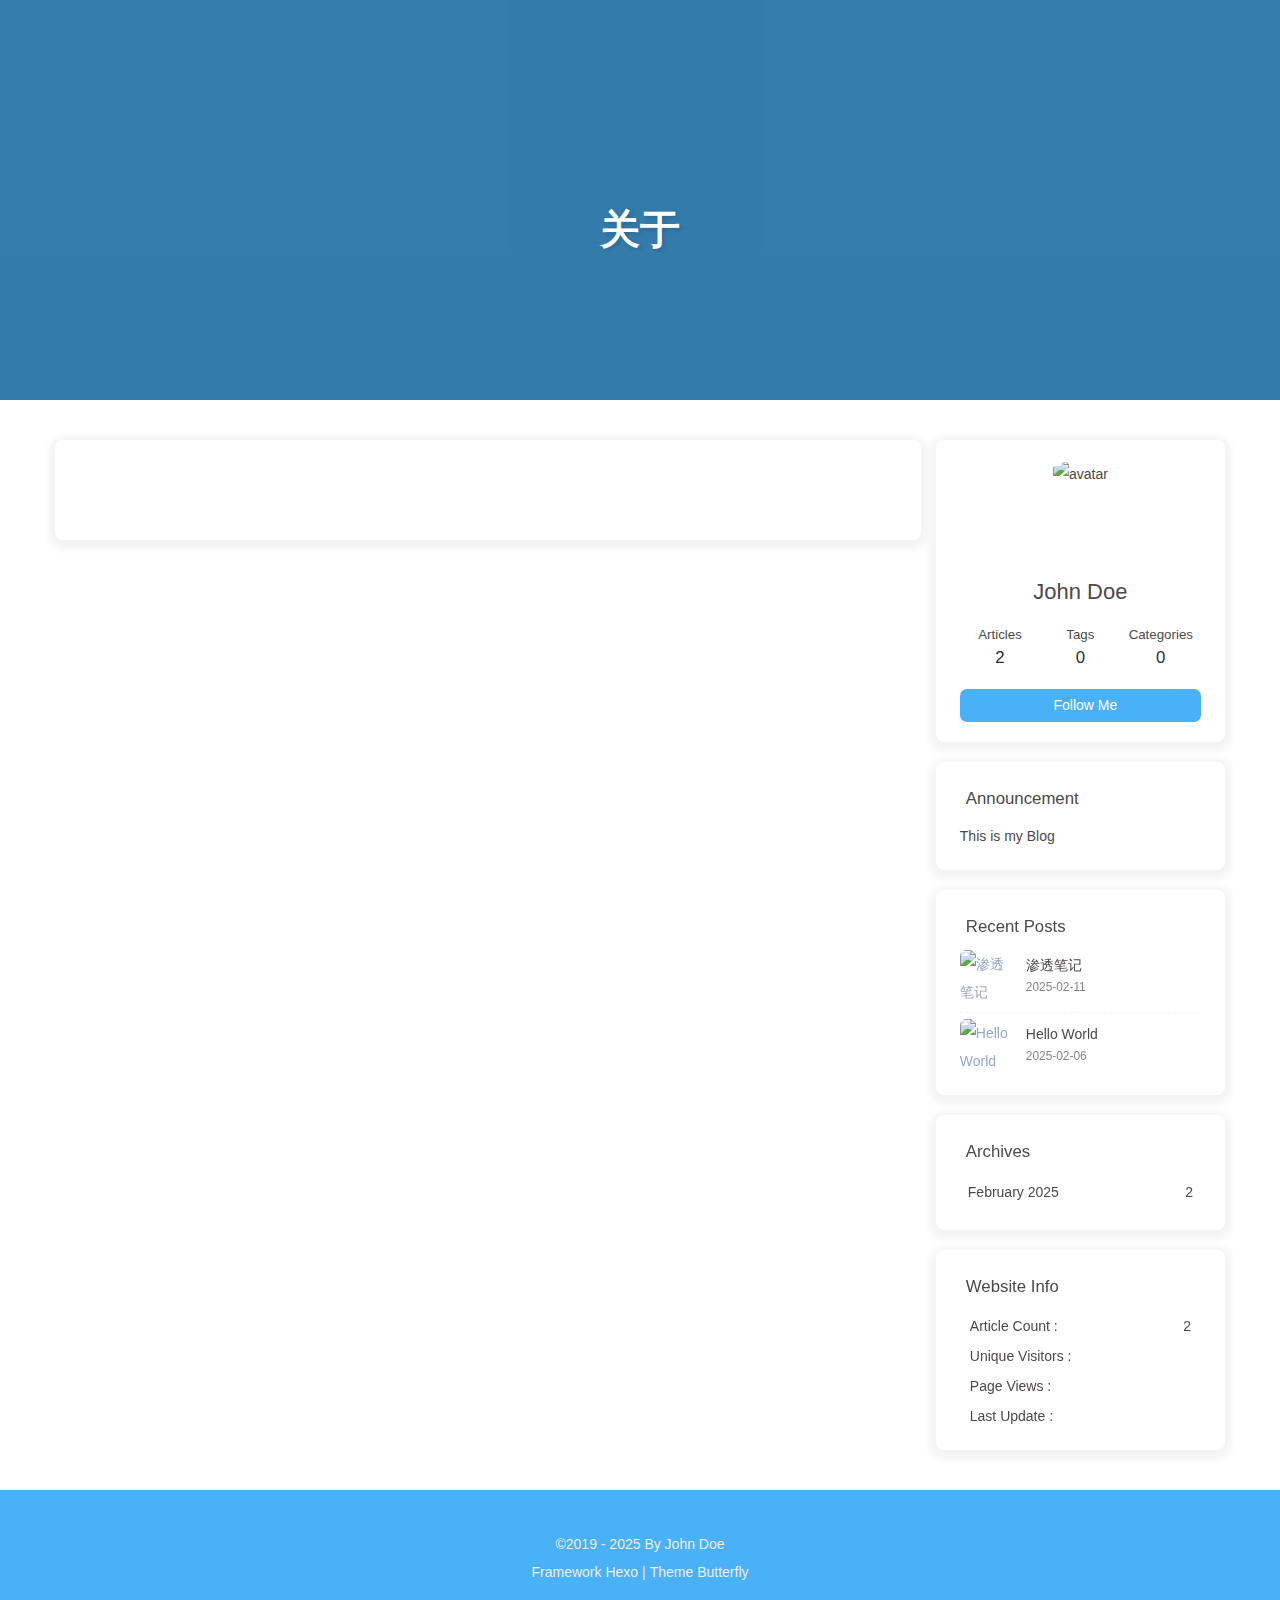
==== about/index.html @ fbf8c380 "Site updated: 2025-02-11 14:43:47" ====
<!DOCTYPE html><html lang="en" data-theme="light"><head><meta charset="UTF-8"><meta http-equiv="X-UA-Compatible" content="IE=edge"><meta name="viewport" content="width=device-width, initial-scale=1.0,viewport-fit=cover"><title>关于 | Hexo</title><meta name="author" content="John Doe"><meta name="copyright" content="John Doe"><meta name="format-detection" content="telephone=no"><meta name="theme-color" content="#ffffff"><meta property="og:type" content="website">
<meta property="og:title" content="关于">
<meta property="og:url" content="http://example.com/about/index.html">
<meta property="og:site_name" content="Hexo">
<meta property="og:locale" content="en_US">
<meta property="og:image" content="http://example.com/img/touxiang.png">
<meta property="article:published_time" content="2025-02-11T05:53:22.518Z">
<meta property="article:modified_time" content="2025-02-11T05:53:22.518Z">
<meta property="article:author" content="John Doe">
<meta name="twitter:card" content="summary">
<meta name="twitter:image" content="http://example.com/img/touxiang.png"><link rel="shortcut icon" href="/img/touxiang.png"><link rel="canonical" href="http://example.com/about/index.html"><link rel="preconnect" href="//cdn.jsdelivr.net"/><link rel="preconnect" href="//busuanzi.ibruce.info"/><link rel="stylesheet" href="/css/index.css"><link rel="stylesheet" href="https://cdn.jsdelivr.net/npm/@fortawesome/fontawesome-free/css/all.min.css"><script>
    (() => {
      
    const saveToLocal = {
      set: (key, value, ttl) => {
        if (!ttl) return
        const expiry = Date.now() + ttl * 86400000
        localStorage.setItem(key, JSON.stringify({ value, expiry }))
      },
      get: key => {
        const itemStr = localStorage.getItem(key)
        if (!itemStr) return undefined
        const { value, expiry } = JSON.parse(itemStr)
        if (Date.now() > expiry) {
          localStorage.removeItem(key)
          return undefined
        }
        return value
      }
    }

    window.btf = {
      saveToLocal,
      getScript: (url, attr = {}) => new Promise((resolve, reject) => {
        const script = document.createElement('script')
        script.src = url
        script.async = true
        Object.entries(attr).forEach(([key, val]) => script.setAttribute(key, val))
        script.onload = script.onreadystatechange = () => {
          if (!script.readyState || /loaded|complete/.test(script.readyState)) resolve()
        }
        script.onerror = reject
        document.head.appendChild(script)
      }),
      getCSS: (url, id) => new Promise((resolve, reject) => {
        const link = document.createElement('link')
        link.rel = 'stylesheet'
        link.href = url
        if (id) link.id = id
        link.onload = link.onreadystatechange = () => {
          if (!link.readyState || /loaded|complete/.test(link.readyState)) resolve()
        }
        link.onerror = reject
        document.head.appendChild(link)
      }),
      addGlobalFn: (key, fn, name = false, parent = window) => {
        if (!false && key.startsWith('pjax')) return
        const globalFn = parent.globalFn || {}
        globalFn[key] = globalFn[key] || {}
        globalFn[key][name || Object.keys(globalFn[key]).length] = fn
        parent.globalFn = globalFn
      }
    }
  
      
      const activateDarkMode = () => {
        document.documentElement.setAttribute('data-theme', 'dark')
        if (document.querySelector('meta[name="theme-color"]') !== null) {
          document.querySelector('meta[name="theme-color"]').setAttribute('content', '#0d0d0d')
        }
      }
      const activateLightMode = () => {
        document.documentElement.setAttribute('data-theme', 'light')
        if (document.querySelector('meta[name="theme-color"]') !== null) {
          document.querySelector('meta[name="theme-color"]').setAttribute('content', '#ffffff')
        }
      }

      btf.activateDarkMode = activateDarkMode
      btf.activateLightMode = activateLightMode

      const theme = saveToLocal.get('theme')
    
          theme === 'dark' ? activateDarkMode() : theme === 'light' ? activateLightMode() : null
        
      
      const asideStatus = saveToLocal.get('aside-status')
      if (asideStatus !== undefined) {
        document.documentElement.classList.toggle('hide-aside', asideStatus === 'hide')
      }
    
      
    const detectApple = () => {
      if (/iPad|iPhone|iPod|Macintosh/.test(navigator.userAgent)) {
        document.documentElement.classList.add('apple')
      }
    }
    detectApple()
  
    })()
  </script><script>const GLOBAL_CONFIG = {
  root: '/',
  algolia: undefined,
  localSearch: undefined,
  translate: undefined,
  highlight: {"plugin":"highlight.js","highlightCopy":true,"highlightLang":true,"highlightHeightLimit":230,"highlightFullpage":false,"highlightMacStyle":false},
  copy: {
    success: 'Copy Successful',
    error: 'Copy Failed',
    noSupport: 'Browser Not Supported'
  },
  relativeDate: {
    homepage: true,
    post: false
  },
  runtime: '',
  dateSuffix: {
    just: 'Just now',
    min: 'minutes ago',
    hour: 'hours ago',
    day: 'days ago',
    month: 'months ago'
  },
  copyright: undefined,
  lightbox: 'null',
  Snackbar: undefined,
  infinitegrid: {
    js: 'https://cdn.jsdelivr.net/npm/@egjs/infinitegrid/dist/infinitegrid.min.js',
    buttonText: 'Load More'
  },
  isPhotoFigcaption: false,
  islazyloadPlugin: false,
  isAnchor: false,
  percent: {
    toc: true,
    rightside: false,
  },
  autoDarkmode: false
}</script><script id="config-diff">var GLOBAL_CONFIG_SITE = {
  title: '关于',
  isHighlightShrink: false,
  isToc: false,
  pageType: 'page'
}</script><meta name="generator" content="Hexo 7.3.0"><link rel="alternate" href="/atom.xml" title="Hexo" type="application/atom+xml">
</head><body><div id="sidebar"><div id="menu-mask"></div><div id="sidebar-menus"><div class="avatar-img text-center"><img src="/img/touxiang.png" onerror="this.onerror=null;this.src='/img/friend_404.gif'" alt="avatar"/></div><div class="site-data text-center"><a href="/archives/"><div class="headline">Articles</div><div class="length-num">2</div></a><a href="/tags/"><div class="headline">Tags</div><div class="length-num">0</div></a><a href="/categories/"><div class="headline">Categories</div><div class="length-num">0</div></a></div><div class="menus_items"><div class="menus_item"><a class="site-page" href="/"><i class="fa-fw fas fa-home"></i><span> 首页</span></a></div><div class="menus_item"><a class="site-page" href="/archives/"><i class="fa-fw fas fa-archive"></i><span> 时间轴</span></a></div><div class="menus_item"><a class="site-page" href="/tags/"><i class="fa-fw fas fa-tags"></i><span> 标签</span></a></div><div class="menus_item"><a class="site-page" href="/categories/"><i class="fa-fw fas fa-folder-open"></i><span> 分类</span></a></div><div class="menus_item"><span class="site-page group hide"><i class="fa-fw fas fa-list"></i><span> 清单</span><i class="fas fa-chevron-down"></i></span><ul class="menus_item_child"><li><a class="site-page child" href="/music/"><i class="fa-fw fas fa-music"></i><span> 音乐</span></a></li><li><a class="site-page child" href="/Gallery/"><i class="fa-fw fas fa-images"></i><span> 照片</span></a></li><li><a class="site-page child" href="/movies/"><i class="fa-fw fas fa-video"></i><span> 电影</span></a></li></ul></div><div class="menus_item"><a class="site-page" href="/link/"><i class="fa-fw fas fa-link"></i><span> 友链</span></a></div><div class="menus_item"><a class="site-page" href="/about/"><i class="fa-fw fas fa-heart"></i><span> 关于</span></a></div></div></div></div><div class="page" id="body-wrap"><header class="not-home-page" id="page-header"><nav id="nav"><span id="blog-info"><a class="nav-site-title" href="/"><span class="site-name">Hexo</span></a></span><div id="menus"><div class="menus_items"><div class="menus_item"><a class="site-page" href="/"><i class="fa-fw fas fa-home"></i><span> 首页</span></a></div><div class="menus_item"><a class="site-page" href="/archives/"><i class="fa-fw fas fa-archive"></i><span> 时间轴</span></a></div><div class="menus_item"><a class="site-page" href="/tags/"><i class="fa-fw fas fa-tags"></i><span> 标签</span></a></div><div class="menus_item"><a class="site-page" href="/categories/"><i class="fa-fw fas fa-folder-open"></i><span> 分类</span></a></div><div class="menus_item"><span class="site-page group hide"><i class="fa-fw fas fa-list"></i><span> 清单</span><i class="fas fa-chevron-down"></i></span><ul class="menus_item_child"><li><a class="site-page child" href="/music/"><i class="fa-fw fas fa-music"></i><span> 音乐</span></a></li><li><a class="site-page child" href="/Gallery/"><i class="fa-fw fas fa-images"></i><span> 照片</span></a></li><li><a class="site-page child" href="/movies/"><i class="fa-fw fas fa-video"></i><span> 电影</span></a></li></ul></div><div class="menus_item"><a class="site-page" href="/link/"><i class="fa-fw fas fa-link"></i><span> 友链</span></a></div><div class="menus_item"><a class="site-page" href="/about/"><i class="fa-fw fas fa-heart"></i><span> 关于</span></a></div></div><div id="toggle-menu"><span class="site-page"><i class="fas fa-bars fa-fw"></i></span></div></div></nav><div id="page-site-info"><h1 id="site-title">关于</h1></div></header><main class="layout" id="content-inner"><div id="page"><div class="container" id="article-container"></div></div><div class="aside-content" id="aside-content"><div class="card-widget card-info text-center"><div class="avatar-img"><img src="/img/touxiang.png" onerror="this.onerror=null;this.src='/img/friend_404.gif'" alt="avatar"/></div><div class="author-info-name">John Doe</div><div class="author-info-description"></div><div class="site-data"><a href="/archives/"><div class="headline">Articles</div><div class="length-num">2</div></a><a href="/tags/"><div class="headline">Tags</div><div class="length-num">0</div></a><a href="/categories/"><div class="headline">Categories</div><div class="length-num">0</div></a></div><a id="card-info-btn" target="_blank" rel="noopener" href="https://github.com/xxxxxx"><i class="fab fa-github"></i><span>Follow Me</span></a></div><div class="card-widget card-announcement"><div class="item-headline"><i class="fas fa-bullhorn fa-shake"></i><span>Announcement</span></div><div class="announcement_content">This is my Blog</div></div><div class="sticky_layout"><div class="card-widget card-recent-post"><div class="item-headline"><i class="fas fa-history"></i><span>Recent Posts</span></div><div class="aside-list"><div class="aside-list-item"><a class="thumbnail" href="/2025/02/11/%E6%B8%97%E9%80%8F%E7%AC%94%E8%AE%B0/" title="渗透笔记"><img src="https://raw.gitcode.com/2403_86461519/JPEG/attachment/uploads/47676d36-a50c-4c65-b4ee-63ed3d1ffa10/a091.jpg https://raw.gitcode.com/2403_86461519/JPEG/attachment/uploads/acd959e2-227d-4db0-a787-74c80fbc0645/a125.jpg https://raw.gitcode.com/2403_86461519/JPEG/attachment/uploads/62e69cff-3216-429b-ab98-98f89cfb9a15/a139.jpg https://raw.gitcode.com/2403_86461519/JPEG/attachment/uploads/b8315640-b6e2-40f2-a77c-233a9efa5744/b011.jpg https://raw.gitcode.com/2403_86461519/JPEG/attachment/uploads/dc90448c-e7fc-450e-8cd8-a71cc0078eee/b016.jpg" onerror="this.onerror=null;this.src='/img/404.jpg'" alt="渗透笔记"/></a><div class="content"><a class="title" href="/2025/02/11/%E6%B8%97%E9%80%8F%E7%AC%94%E8%AE%B0/" title="渗透笔记">渗透笔记</a><time datetime="2025-02-11T03:21:26.477Z" title="Created 2025-02-11 11:21:26">2025-02-11</time></div></div><div class="aside-list-item"><a class="thumbnail" href="/2025/02/06/hello-world/" title="Hello World"><img src="https://raw.gitcode.com/2403_86461519/JPEG/attachment/uploads/47676d36-a50c-4c65-b4ee-63ed3d1ffa10/a091.jpg https://raw.gitcode.com/2403_86461519/JPEG/attachment/uploads/acd959e2-227d-4db0-a787-74c80fbc0645/a125.jpg https://raw.gitcode.com/2403_86461519/JPEG/attachment/uploads/62e69cff-3216-429b-ab98-98f89cfb9a15/a139.jpg https://raw.gitcode.com/2403_86461519/JPEG/attachment/uploads/b8315640-b6e2-40f2-a77c-233a9efa5744/b011.jpg https://raw.gitcode.com/2403_86461519/JPEG/attachment/uploads/dc90448c-e7fc-450e-8cd8-a71cc0078eee/b016.jpg" onerror="this.onerror=null;this.src='/img/404.jpg'" alt="Hello World"/></a><div class="content"><a class="title" href="/2025/02/06/hello-world/" title="Hello World">Hello World</a><time datetime="2025-02-06T05:18:37.352Z" title="Created 2025-02-06 13:18:37">2025-02-06</time></div></div></div></div><div class="card-widget card-archives">
    <div class="item-headline">
      <i class="fas fa-archive"></i>
      <span>Archives</span>
      
    </div>
  
    <ul class="card-archive-list">
      
        <li class="card-archive-list-item">
          <a class="card-archive-list-link" href="/archives/2025/02/">
            <span class="card-archive-list-date">
              February 2025
            </span>
            <span class="card-archive-list-count">2</span>
          </a>
        </li>
      
    </ul>
  </div><div class="card-widget card-webinfo"><div class="item-headline"><i class="fas fa-chart-line"></i><span>Website Info</span></div><div class="webinfo"><div class="webinfo-item"><div class="item-name">Article Count :</div><div class="item-count">2</div></div><div class="webinfo-item"><div class="item-name">Unique Visitors :</div><div class="item-count" id="busuanzi_value_site_uv"><i class="fa-solid fa-spinner fa-spin"></i></div></div><div class="webinfo-item"><div class="item-name">Page Views :</div><div class="item-count" id="busuanzi_value_site_pv"><i class="fa-solid fa-spinner fa-spin"></i></div></div><div class="webinfo-item"><div class="item-name">Last Update :</div><div class="item-count" id="last-push-date" data-lastPushDate="2025-02-11T06:40:25.859Z"><i class="fa-solid fa-spinner fa-spin"></i></div></div></div></div></div></div></main><footer id="footer"><div id="footer-wrap"><div class="copyright">&copy;2019 - 2025 By John Doe</div><div class="framework-info"><span>Framework </span><a target="_blank" rel="noopener" href="https://hexo.io">Hexo</a><span class="footer-separator">|</span><span>Theme </span><a target="_blank" rel="noopener" href="https://github.com/jerryc127/hexo-theme-butterfly">Butterfly</a></div></div></footer></div><div id="rightside"><div id="rightside-config-hide"><button id="darkmode" type="button" title="Toggle Between Light and Dark Mode"><i class="fas fa-adjust"></i></button><button id="hide-aside-btn" type="button" title="Toggle Between Single-column and Double-column"><i class="fas fa-arrows-alt-h"></i></button></div><div id="rightside-config-show"><button id="rightside-config" type="button" title="Settings"><i class="fas fa-cog fa-spin"></i></button><button id="go-up" type="button" title="Back to Top"><span class="scroll-percent"></span><i class="fas fa-arrow-up"></i></button></div></div><div><script src="/js/utils.js"></script><script src="/js/main.js"></script><div class="js-pjax"></div><script async data-pjax src="//busuanzi.ibruce.info/busuanzi/2.3/busuanzi.pure.mini.js"></script></div></body></html>
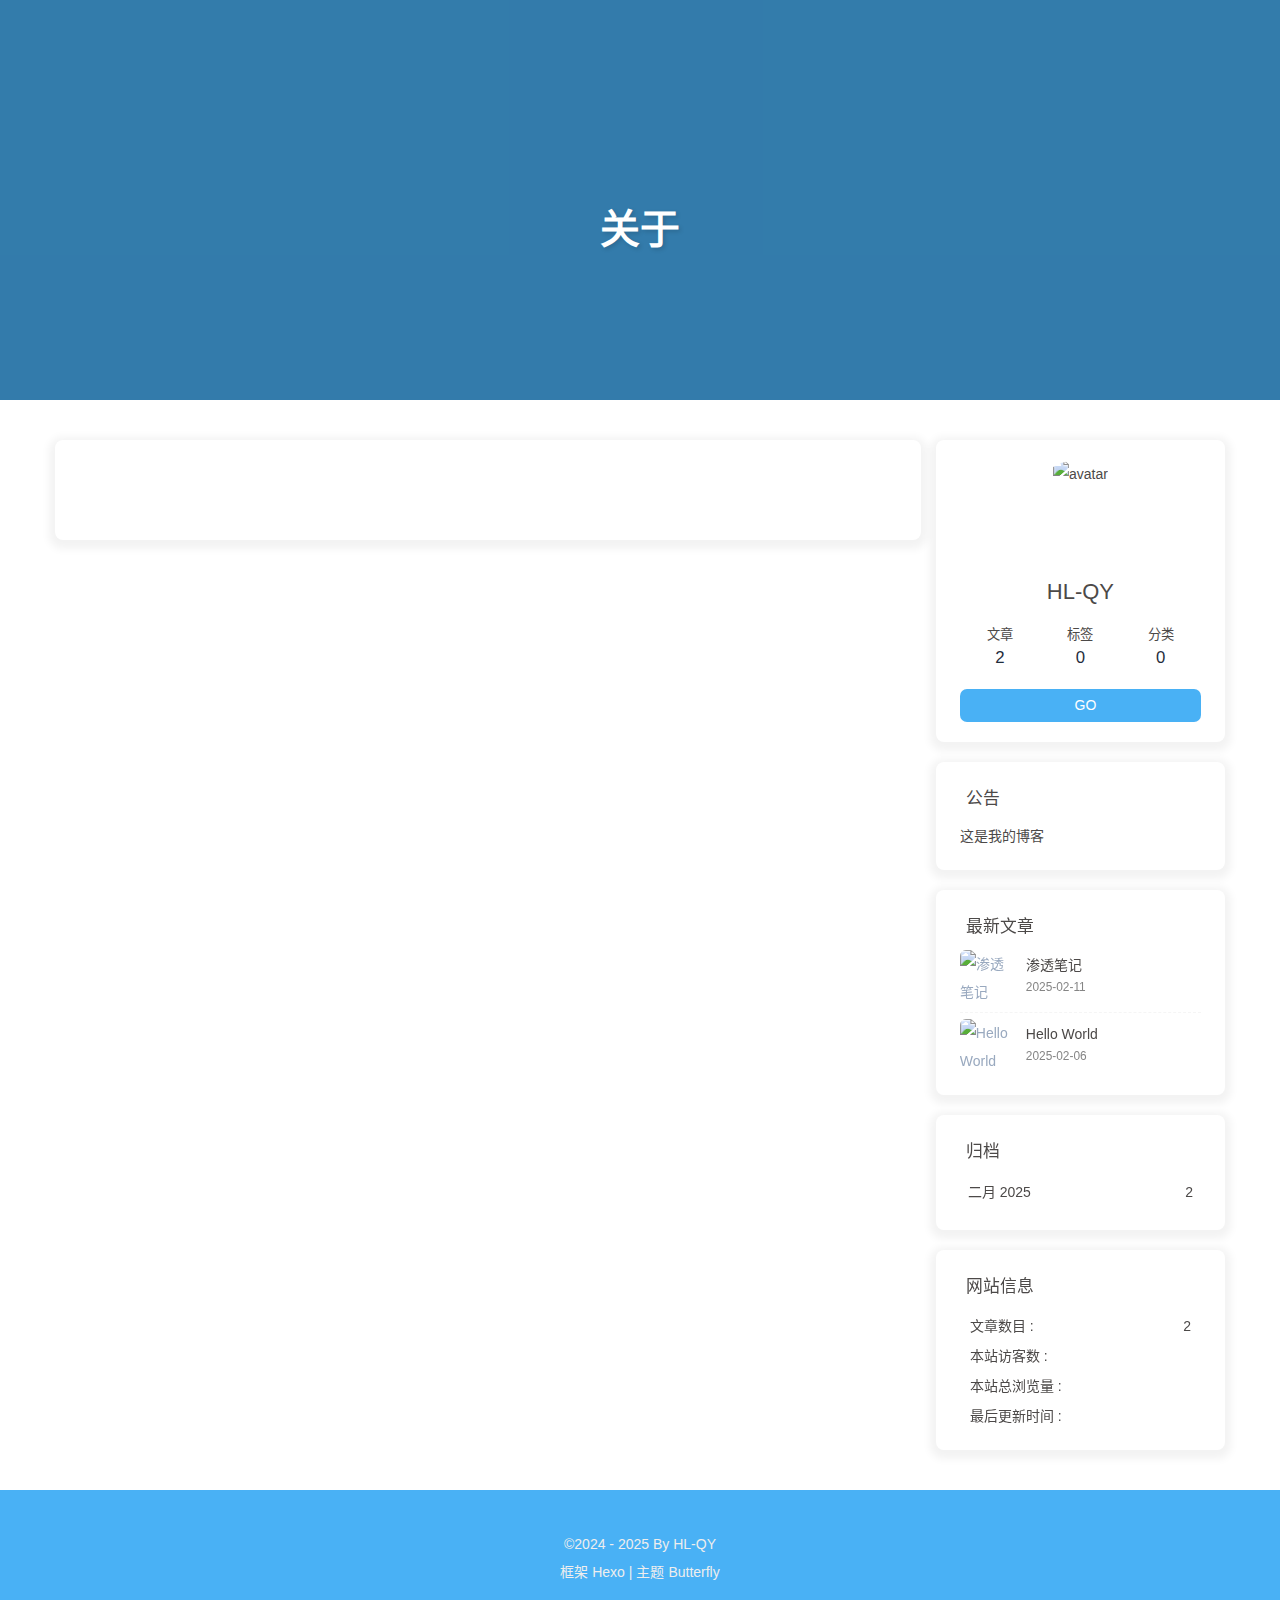
==== commit c5fc4f87: "Site updated: 2025-02-13 16:40:15" ====
--- a/about/index.html
+++ b/about/index.html
@@ -1,12 +1,12 @@
-<!DOCTYPE html><html lang="en" data-theme="light"><head><meta charset="UTF-8"><meta http-equiv="X-UA-Compatible" content="IE=edge"><meta name="viewport" content="width=device-width, initial-scale=1.0,viewport-fit=cover"><title>关于 | Hexo</title><meta name="author" content="John Doe"><meta name="copyright" content="John Doe"><meta name="format-detection" content="telephone=no"><meta name="theme-color" content="#ffffff"><meta property="og:type" content="website">
+<!DOCTYPE html><html lang="zh-CN" data-theme="light"><head><meta charset="UTF-8"><meta http-equiv="X-UA-Compatible" content="IE=edge"><meta name="viewport" content="width=device-width, initial-scale=1.0,viewport-fit=cover"><title>关于 | HLLLLLLL</title><meta name="author" content="HL-QY"><meta name="copyright" content="HL-QY"><meta name="format-detection" content="telephone=no"><meta name="theme-color" content="#ffffff"><meta property="og:type" content="website">
 <meta property="og:title" content="关于">
 <meta property="og:url" content="http://example.com/about/index.html">
-<meta property="og:site_name" content="Hexo">
-<meta property="og:locale" content="en_US">
+<meta property="og:site_name" content="HLLLLLLL">
+<meta property="og:locale" content="zh_CN">
 <meta property="og:image" content="http://example.com/img/touxiang.png">
 <meta property="article:published_time" content="2025-02-11T05:53:22.518Z">
 <meta property="article:modified_time" content="2025-02-11T05:53:22.518Z">
-<meta property="article:author" content="John Doe">
+<meta property="article:author" content="HL-QY">
 <meta name="twitter:card" content="summary">
 <meta name="twitter:image" content="http://example.com/img/touxiang.png"><link rel="shortcut icon" href="/img/touxiang.png"><link rel="canonical" href="http://example.com/about/index.html"><link rel="preconnect" href="//cdn.jsdelivr.net"/><link rel="preconnect" href="//busuanzi.ibruce.info"/><link rel="stylesheet" href="/css/index.css"><link rel="stylesheet" href="https://cdn.jsdelivr.net/npm/@fortawesome/fontawesome-free/css/all.min.css"><script>
     (() => {
@@ -105,9 +105,9 @@
   translate: undefined,
   highlight: {"plugin":"highlight.js","highlightCopy":true,"highlightLang":true,"highlightHeightLimit":230,"highlightFullpage":false,"highlightMacStyle":false},
   copy: {
-    success: 'Copy Successful',
-    error: 'Copy Failed',
-    noSupport: 'Browser Not Supported'
+    success: '复制成功',
+    error: '复制失败',
+    noSupport: '浏览器不支持'
   },
   relativeDate: {
     homepage: true,
@@ -115,18 +115,18 @@
   },
   runtime: '',
   dateSuffix: {
-    just: 'Just now',
-    min: 'minutes ago',
-    hour: 'hours ago',
-    day: 'days ago',
-    month: 'months ago'
+    just: '刚刚',
+    min: '分钟前',
+    hour: '小时前',
+    day: '天前',
+    month: '个月前'
   },
   copyright: undefined,
   lightbox: 'null',
   Snackbar: undefined,
   infinitegrid: {
     js: 'https://cdn.jsdelivr.net/npm/@egjs/infinitegrid/dist/infinitegrid.min.js',
-    buttonText: 'Load More'
+    buttonText: '加载更多'
   },
   isPhotoFigcaption: false,
   islazyloadPlugin: false,
@@ -141,11 +141,11 @@
   isHighlightShrink: false,
   isToc: false,
   pageType: 'page'
-}</script><meta name="generator" content="Hexo 7.3.0"><link rel="alternate" href="/atom.xml" title="Hexo" type="application/atom+xml">
-</head><body><div id="sidebar"><div id="menu-mask"></div><div id="sidebar-menus"><div class="avatar-img text-center"><img src="/img/touxiang.png" onerror="this.onerror=null;this.src='/img/friend_404.gif'" alt="avatar"/></div><div class="site-data text-center"><a href="/archives/"><div class="headline">Articles</div><div class="length-num">2</div></a><a href="/tags/"><div class="headline">Tags</div><div class="length-num">0</div></a><a href="/categories/"><div class="headline">Categories</div><div class="length-num">0</div></a></div><div class="menus_items"><div class="menus_item"><a class="site-page" href="/"><i class="fa-fw fas fa-home"></i><span> 首页</span></a></div><div class="menus_item"><a class="site-page" href="/archives/"><i class="fa-fw fas fa-archive"></i><span> 时间轴</span></a></div><div class="menus_item"><a class="site-page" href="/tags/"><i class="fa-fw fas fa-tags"></i><span> 标签</span></a></div><div class="menus_item"><a class="site-page" href="/categories/"><i class="fa-fw fas fa-folder-open"></i><span> 分类</span></a></div><div class="menus_item"><span class="site-page group hide"><i class="fa-fw fas fa-list"></i><span> 清单</span><i class="fas fa-chevron-down"></i></span><ul class="menus_item_child"><li><a class="site-page child" href="/music/"><i class="fa-fw fas fa-music"></i><span> 音乐</span></a></li><li><a class="site-page child" href="/Gallery/"><i class="fa-fw fas fa-images"></i><span> 照片</span></a></li><li><a class="site-page child" href="/movies/"><i class="fa-fw fas fa-video"></i><span> 电影</span></a></li></ul></div><div class="menus_item"><a class="site-page" href="/link/"><i class="fa-fw fas fa-link"></i><span> 友链</span></a></div><div class="menus_item"><a class="site-page" href="/about/"><i class="fa-fw fas fa-heart"></i><span> 关于</span></a></div></div></div></div><div class="page" id="body-wrap"><header class="not-home-page" id="page-header"><nav id="nav"><span id="blog-info"><a class="nav-site-title" href="/"><span class="site-name">Hexo</span></a></span><div id="menus"><div class="menus_items"><div class="menus_item"><a class="site-page" href="/"><i class="fa-fw fas fa-home"></i><span> 首页</span></a></div><div class="menus_item"><a class="site-page" href="/archives/"><i class="fa-fw fas fa-archive"></i><span> 时间轴</span></a></div><div class="menus_item"><a class="site-page" href="/tags/"><i class="fa-fw fas fa-tags"></i><span> 标签</span></a></div><div class="menus_item"><a class="site-page" href="/categories/"><i class="fa-fw fas fa-folder-open"></i><span> 分类</span></a></div><div class="menus_item"><span class="site-page group hide"><i class="fa-fw fas fa-list"></i><span> 清单</span><i class="fas fa-chevron-down"></i></span><ul class="menus_item_child"><li><a class="site-page child" href="/music/"><i class="fa-fw fas fa-music"></i><span> 音乐</span></a></li><li><a class="site-page child" href="/Gallery/"><i class="fa-fw fas fa-images"></i><span> 照片</span></a></li><li><a class="site-page child" href="/movies/"><i class="fa-fw fas fa-video"></i><span> 电影</span></a></li></ul></div><div class="menus_item"><a class="site-page" href="/link/"><i class="fa-fw fas fa-link"></i><span> 友链</span></a></div><div class="menus_item"><a class="site-page" href="/about/"><i class="fa-fw fas fa-heart"></i><span> 关于</span></a></div></div><div id="toggle-menu"><span class="site-page"><i class="fas fa-bars fa-fw"></i></span></div></div></nav><div id="page-site-info"><h1 id="site-title">关于</h1></div></header><main class="layout" id="content-inner"><div id="page"><div class="container" id="article-container"></div></div><div class="aside-content" id="aside-content"><div class="card-widget card-info text-center"><div class="avatar-img"><img src="/img/touxiang.png" onerror="this.onerror=null;this.src='/img/friend_404.gif'" alt="avatar"/></div><div class="author-info-name">John Doe</div><div class="author-info-description"></div><div class="site-data"><a href="/archives/"><div class="headline">Articles</div><div class="length-num">2</div></a><a href="/tags/"><div class="headline">Tags</div><div class="length-num">0</div></a><a href="/categories/"><div class="headline">Categories</div><div class="length-num">0</div></a></div><a id="card-info-btn" target="_blank" rel="noopener" href="https://github.com/xxxxxx"><i class="fab fa-github"></i><span>Follow Me</span></a></div><div class="card-widget card-announcement"><div class="item-headline"><i class="fas fa-bullhorn fa-shake"></i><span>Announcement</span></div><div class="announcement_content">This is my Blog</div></div><div class="sticky_layout"><div class="card-widget card-recent-post"><div class="item-headline"><i class="fas fa-history"></i><span>Recent Posts</span></div><div class="aside-list"><div class="aside-list-item"><a class="thumbnail" href="/2025/02/11/%E6%B8%97%E9%80%8F%E7%AC%94%E8%AE%B0/" title="渗透笔记"><img src="https://raw.gitcode.com/2403_86461519/JPEG/attachment/uploads/47676d36-a50c-4c65-b4ee-63ed3d1ffa10/a091.jpg https://raw.gitcode.com/2403_86461519/JPEG/attachment/uploads/acd959e2-227d-4db0-a787-74c80fbc0645/a125.jpg https://raw.gitcode.com/2403_86461519/JPEG/attachment/uploads/62e69cff-3216-429b-ab98-98f89cfb9a15/a139.jpg https://raw.gitcode.com/2403_86461519/JPEG/attachment/uploads/b8315640-b6e2-40f2-a77c-233a9efa5744/b011.jpg https://raw.gitcode.com/2403_86461519/JPEG/attachment/uploads/dc90448c-e7fc-450e-8cd8-a71cc0078eee/b016.jpg" onerror="this.onerror=null;this.src='/img/404.jpg'" alt="渗透笔记"/></a><div class="content"><a class="title" href="/2025/02/11/%E6%B8%97%E9%80%8F%E7%AC%94%E8%AE%B0/" title="渗透笔记">渗透笔记</a><time datetime="2025-02-11T03:21:26.477Z" title="Created 2025-02-11 11:21:26">2025-02-11</time></div></div><div class="aside-list-item"><a class="thumbnail" href="/2025/02/06/hello-world/" title="Hello World"><img src="https://raw.gitcode.com/2403_86461519/JPEG/attachment/uploads/47676d36-a50c-4c65-b4ee-63ed3d1ffa10/a091.jpg https://raw.gitcode.com/2403_86461519/JPEG/attachment/uploads/acd959e2-227d-4db0-a787-74c80fbc0645/a125.jpg https://raw.gitcode.com/2403_86461519/JPEG/attachment/uploads/62e69cff-3216-429b-ab98-98f89cfb9a15/a139.jpg https://raw.gitcode.com/2403_86461519/JPEG/attachment/uploads/b8315640-b6e2-40f2-a77c-233a9efa5744/b011.jpg https://raw.gitcode.com/2403_86461519/JPEG/attachment/uploads/dc90448c-e7fc-450e-8cd8-a71cc0078eee/b016.jpg" onerror="this.onerror=null;this.src='/img/404.jpg'" alt="Hello World"/></a><div class="content"><a class="title" href="/2025/02/06/hello-world/" title="Hello World">Hello World</a><time datetime="2025-02-06T05:18:37.352Z" title="Created 2025-02-06 13:18:37">2025-02-06</time></div></div></div></div><div class="card-widget card-archives">
+}</script><meta name="generator" content="Hexo 7.3.0"><link rel="alternate" href="/atom.xml" title="HLLLLLLL" type="application/atom+xml">
+</head><body><div id="web_bg" style="background-image: url(https://raw.gitcode.com/2403_86461519/JPEG/attachment/uploads/cddeb5e8-6aca-4076-be56-4533db070192/fengmian3.jpg);"></div><div id="sidebar"><div id="menu-mask"></div><div id="sidebar-menus"><div class="avatar-img text-center"><img src="/img/touxiang.png" onerror="this.onerror=null;this.src='/img/friend_404.gif'" alt="avatar"/></div><div class="site-data text-center"><a href="/archives/"><div class="headline">文章</div><div class="length-num">2</div></a><a href="/tags/"><div class="headline">标签</div><div class="length-num">0</div></a><a href="/categories/"><div class="headline">分类</div><div class="length-num">0</div></a></div><div class="menus_items"><div class="menus_item"><a class="site-page" href="/"><i class="fa-fw fas fa-home"></i><span> 首页</span></a></div><div class="menus_item"><a class="site-page" href="/archives/"><i class="fa-fw fas fa-archive"></i><span> 时间轴</span></a></div><div class="menus_item"><a class="site-page" href="/tags/"><i class="fa-fw fas fa-tags"></i><span> 标签</span></a></div><div class="menus_item"><a class="site-page" href="/categories/"><i class="fa-fw fas fa-folder-open"></i><span> 分类</span></a></div><div class="menus_item"><span class="site-page group hide"><i class="fa-fw fas fa-list"></i><span> 清单</span><i class="fas fa-chevron-down"></i></span><ul class="menus_item_child"><li><a class="site-page child" href="/music/"><i class="fa-fw fas fa-music"></i><span> 音乐</span></a></li><li><a class="site-page child" href="/Gallery/"><i class="fa-fw fas fa-images"></i><span> 照片</span></a></li><li><a class="site-page child" href="/movies/"><i class="fa-fw fas fa-video"></i><span> 电影</span></a></li></ul></div><div class="menus_item"><a class="site-page" href="/link/"><i class="fa-fw fas fa-link"></i><span> 友链</span></a></div><div class="menus_item"><a class="site-page" href="/about/"><i class="fa-fw fas fa-heart"></i><span> 关于</span></a></div></div></div></div><div class="page" id="body-wrap"><header class="not-home-page" id="page-header"><nav id="nav"><span id="blog-info"><a class="nav-site-title" href="/"><span class="site-name">HLLLLLLL</span></a></span><div id="menus"><div class="menus_items"><div class="menus_item"><a class="site-page" href="/"><i class="fa-fw fas fa-home"></i><span> 首页</span></a></div><div class="menus_item"><a class="site-page" href="/archives/"><i class="fa-fw fas fa-archive"></i><span> 时间轴</span></a></div><div class="menus_item"><a class="site-page" href="/tags/"><i class="fa-fw fas fa-tags"></i><span> 标签</span></a></div><div class="menus_item"><a class="site-page" href="/categories/"><i class="fa-fw fas fa-folder-open"></i><span> 分类</span></a></div><div class="menus_item"><span class="site-page group hide"><i class="fa-fw fas fa-list"></i><span> 清单</span><i class="fas fa-chevron-down"></i></span><ul class="menus_item_child"><li><a class="site-page child" href="/music/"><i class="fa-fw fas fa-music"></i><span> 音乐</span></a></li><li><a class="site-page child" href="/Gallery/"><i class="fa-fw fas fa-images"></i><span> 照片</span></a></li><li><a class="site-page child" href="/movies/"><i class="fa-fw fas fa-video"></i><span> 电影</span></a></li></ul></div><div class="menus_item"><a class="site-page" href="/link/"><i class="fa-fw fas fa-link"></i><span> 友链</span></a></div><div class="menus_item"><a class="site-page" href="/about/"><i class="fa-fw fas fa-heart"></i><span> 关于</span></a></div></div><div id="toggle-menu"><span class="site-page"><i class="fas fa-bars fa-fw"></i></span></div></div></nav><div id="page-site-info"><h1 id="site-title">关于</h1></div></header><main class="layout" id="content-inner"><div id="page"><div class="container" id="article-container"></div></div><div class="aside-content" id="aside-content"><div class="card-widget card-info text-center"><div class="avatar-img"><img src="/img/touxiang.png" onerror="this.onerror=null;this.src='/img/friend_404.gif'" alt="avatar"/></div><div class="author-info-name">HL-QY</div><div class="author-info-description"></div><div class="site-data"><a href="/archives/"><div class="headline">文章</div><div class="length-num">2</div></a><a href="/tags/"><div class="headline">标签</div><div class="length-num">0</div></a><a href="/categories/"><div class="headline">分类</div><div class="length-num">0</div></a></div><a id="card-info-btn" target="_blank" rel="noopener" href="https://github.com/HL-QY/HL-QY.github.io"><i class="fab fa-github"></i><span>GO</span></a></div><div class="card-widget card-announcement"><div class="item-headline"><i class="fas fa-bullhorn fa-shake"></i><span>公告</span></div><div class="announcement_content">这是我的博客</div></div><div class="sticky_layout"><div class="card-widget card-recent-post"><div class="item-headline"><i class="fas fa-history"></i><span>最新文章</span></div><div class="aside-list"><div class="aside-list-item"><a class="thumbnail" href="/2025/02/11/%E6%B8%97%E9%80%8F%E7%AC%94%E8%AE%B0/" title="渗透笔记"><img src="https://raw.gitcode.com/2403_86461519/JPEG/attachment/uploads/62e69cff-3216-429b-ab98-98f89cfb9a15/a139.jpg" onerror="this.onerror=null;this.src='/img/404.jpg'" alt="渗透笔记"/></a><div class="content"><a class="title" href="/2025/02/11/%E6%B8%97%E9%80%8F%E7%AC%94%E8%AE%B0/" title="渗透笔记">渗透笔记</a><time datetime="2025-02-11T03:21:26.477Z" title="发表于 2025-02-11 11:21:26">2025-02-11</time></div></div><div class="aside-list-item"><a class="thumbnail" href="/2025/02/06/hello-world/" title="Hello World"><img src="https://raw.gitcode.com/2403_86461519/JPEG/attachment/uploads/dc90448c-e7fc-450e-8cd8-a71cc0078eee/b016.jpg" onerror="this.onerror=null;this.src='/img/404.jpg'" alt="Hello World"/></a><div class="content"><a class="title" href="/2025/02/06/hello-world/" title="Hello World">Hello World</a><time datetime="2025-02-06T05:18:37.352Z" title="发表于 2025-02-06 13:18:37">2025-02-06</time></div></div></div></div><div class="card-widget card-archives">
     <div class="item-headline">
       <i class="fas fa-archive"></i>
-      <span>Archives</span>
+      <span>归档</span>
       
     </div>
   
@@ -154,11 +154,11 @@
         <li class="card-archive-list-item">
           <a class="card-archive-list-link" href="/archives/2025/02/">
             <span class="card-archive-list-date">
-              February 2025
+              二月 2025
             </span>
             <span class="card-archive-list-count">2</span>
           </a>
         </li>
       
     </ul>
-  </div><div class="card-widget card-webinfo"><div class="item-headline"><i class="fas fa-chart-line"></i><span>Website Info</span></div><div class="webinfo"><div class="webinfo-item"><div class="item-name">Article Count :</div><div class="item-count">2</div></div><div class="webinfo-item"><div class="item-name">Unique Visitors :</div><div class="item-count" id="busuanzi_value_site_uv"><i class="fa-solid fa-spinner fa-spin"></i></div></div><div class="webinfo-item"><div class="item-name">Page Views :</div><div class="item-count" id="busuanzi_value_site_pv"><i class="fa-solid fa-spinner fa-spin"></i></div></div><div class="webinfo-item"><div class="item-name">Last Update :</div><div class="item-count" id="last-push-date" data-lastPushDate="2025-02-11T06:40:25.859Z"><i class="fa-solid fa-spinner fa-spin"></i></div></div></div></div></div></div></main><footer id="footer"><div id="footer-wrap"><div class="copyright">&copy;2019 - 2025 By John Doe</div><div class="framework-info"><span>Framework </span><a target="_blank" rel="noopener" href="https://hexo.io">Hexo</a><span class="footer-separator">|</span><span>Theme </span><a target="_blank" rel="noopener" href="https://github.com/jerryc127/hexo-theme-butterfly">Butterfly</a></div></div></footer></div><div id="rightside"><div id="rightside-config-hide"><button id="darkmode" type="button" title="Toggle Between Light and Dark Mode"><i class="fas fa-adjust"></i></button><button id="hide-aside-btn" type="button" title="Toggle Between Single-column and Double-column"><i class="fas fa-arrows-alt-h"></i></button></div><div id="rightside-config-show"><button id="rightside-config" type="button" title="Settings"><i class="fas fa-cog fa-spin"></i></button><button id="go-up" type="button" title="Back to Top"><span class="scroll-percent"></span><i class="fas fa-arrow-up"></i></button></div></div><div><script src="/js/utils.js"></script><script src="/js/main.js"></script><div class="js-pjax"></div><script async data-pjax src="//busuanzi.ibruce.info/busuanzi/2.3/busuanzi.pure.mini.js"></script></div></body></html>+  </div><div class="card-widget card-webinfo"><div class="item-headline"><i class="fas fa-chart-line"></i><span>网站信息</span></div><div class="webinfo"><div class="webinfo-item"><div class="item-name">文章数目 :</div><div class="item-count">2</div></div><div class="webinfo-item"><div class="item-name">本站访客数 :</div><div class="item-count" id="busuanzi_value_site_uv"><i class="fa-solid fa-spinner fa-spin"></i></div></div><div class="webinfo-item"><div class="item-name">本站总浏览量 :</div><div class="item-count" id="busuanzi_value_site_pv"><i class="fa-solid fa-spinner fa-spin"></i></div></div><div class="webinfo-item"><div class="item-name">最后更新时间 :</div><div class="item-count" id="last-push-date" data-lastPushDate="2025-02-13T08:39:54.390Z"><i class="fa-solid fa-spinner fa-spin"></i></div></div></div></div></div></div></main><footer id="footer" style="background-image: url(/img/footer.jpg);"><div id="footer-wrap"><div class="copyright">&copy;2024 - 2025 By HL-QY</div><div class="framework-info"><span>框架 </span><a target="_blank" rel="noopener" href="https://hexo.io">Hexo</a><span class="footer-separator">|</span><span>主题 </span><a target="_blank" rel="noopener" href="https://github.com/jerryc127/hexo-theme-butterfly">Butterfly</a></div></div></footer></div><div id="rightside"><div id="rightside-config-hide"><button id="darkmode" type="button" title="日间和夜间模式切换"><i class="fas fa-adjust"></i></button><button id="hide-aside-btn" type="button" title="单栏和双栏切换"><i class="fas fa-arrows-alt-h"></i></button></div><div id="rightside-config-show"><button id="rightside-config" type="button" title="设置"><i class="fas fa-cog fa-spin"></i></button><button id="go-up" type="button" title="回到顶部"><span class="scroll-percent"></span><i class="fas fa-arrow-up"></i></button></div></div><div><script src="/js/utils.js"></script><script src="/js/main.js"></script><div class="js-pjax"></div><script async data-pjax src="//busuanzi.ibruce.info/busuanzi/2.3/busuanzi.pure.mini.js"></script></div></body></html>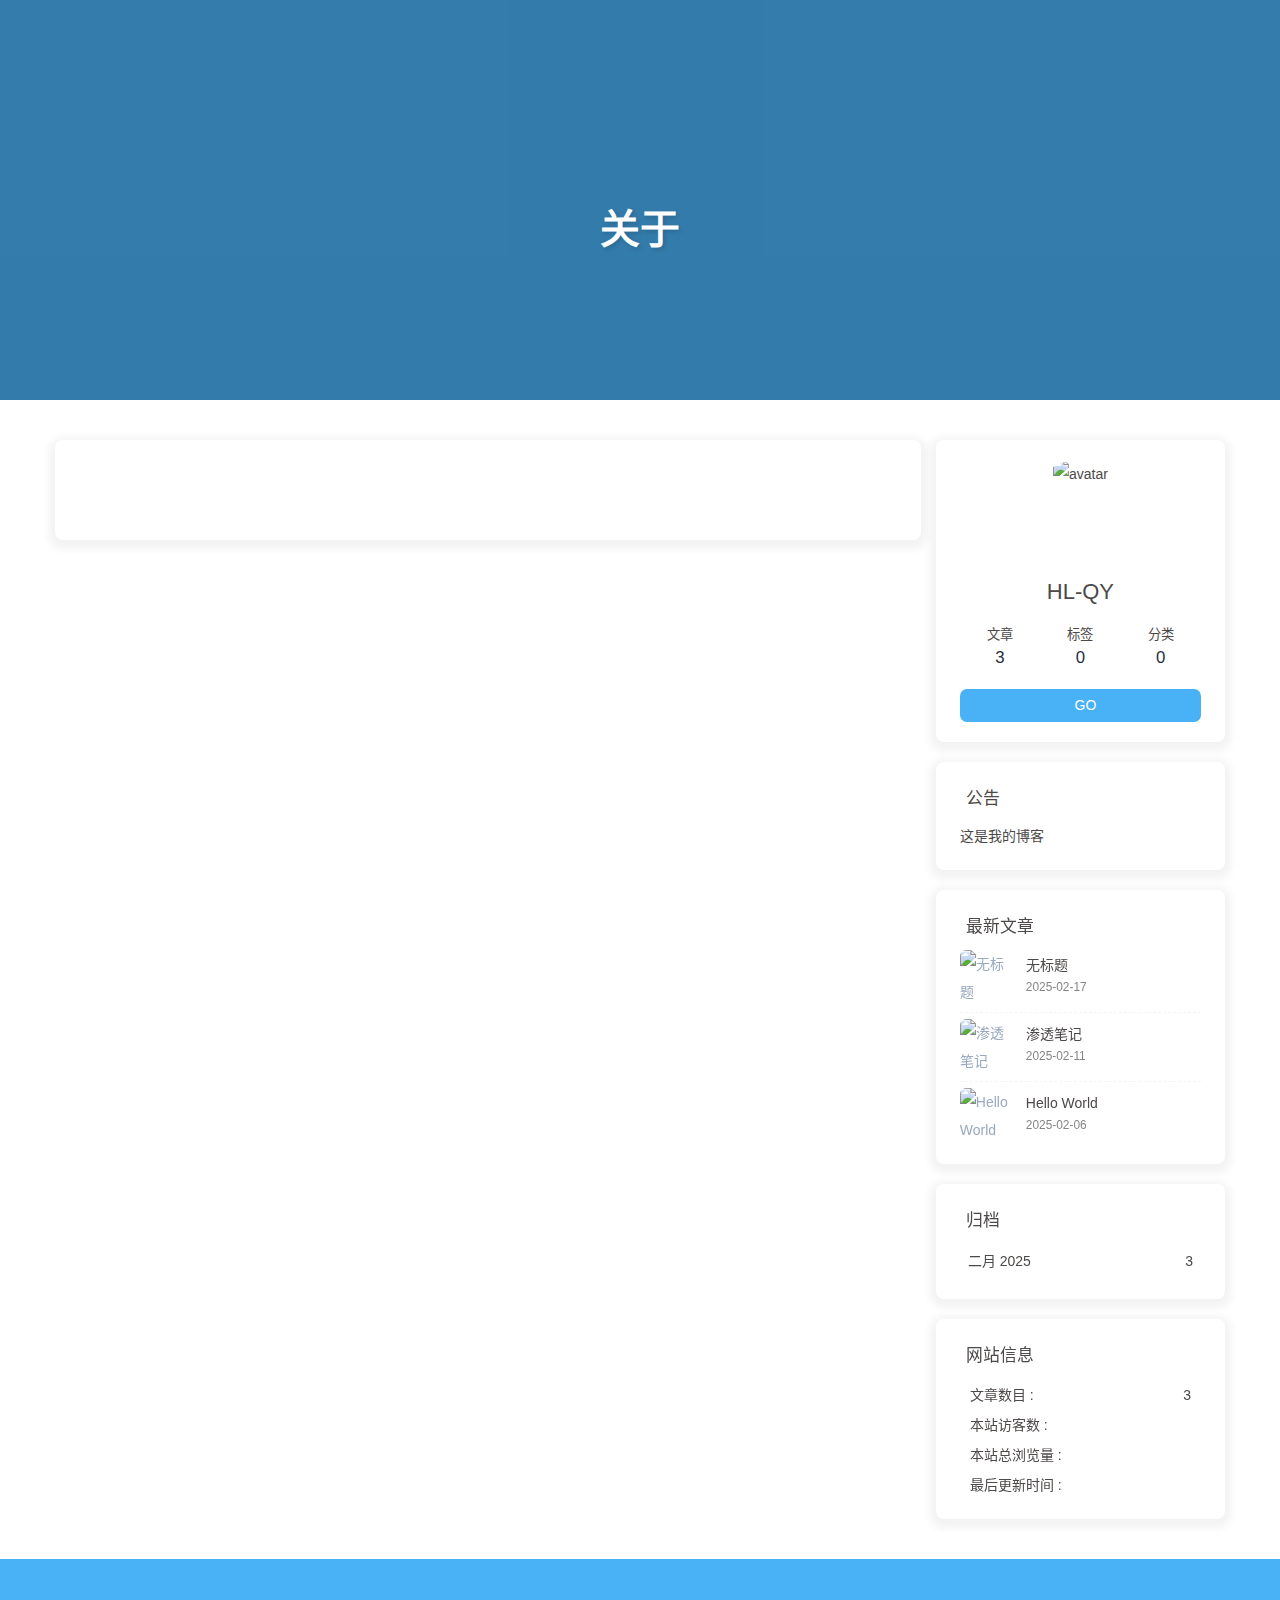
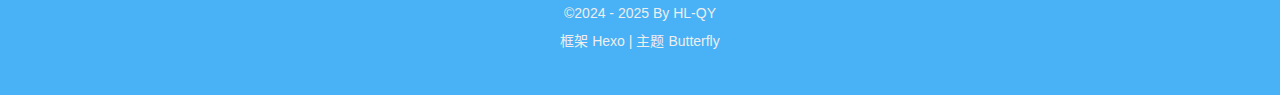
==== commit 4fec215c: "Site updated: 2025-02-17 17:10:59" ====
--- a/about/index.html
+++ b/about/index.html
@@ -142,7 +142,7 @@
   isToc: false,
   pageType: 'page'
 }</script><meta name="generator" content="Hexo 7.3.0"><link rel="alternate" href="/atom.xml" title="HLLLLLLL" type="application/atom+xml">
-</head><body><div id="web_bg" style="background-image: url(https://raw.gitcode.com/2403_86461519/JPEG/attachment/uploads/cddeb5e8-6aca-4076-be56-4533db070192/fengmian3.jpg);"></div><div id="sidebar"><div id="menu-mask"></div><div id="sidebar-menus"><div class="avatar-img text-center"><img src="/img/touxiang.png" onerror="this.onerror=null;this.src='/img/friend_404.gif'" alt="avatar"/></div><div class="site-data text-center"><a href="/archives/"><div class="headline">文章</div><div class="length-num">2</div></a><a href="/tags/"><div class="headline">标签</div><div class="length-num">0</div></a><a href="/categories/"><div class="headline">分类</div><div class="length-num">0</div></a></div><div class="menus_items"><div class="menus_item"><a class="site-page" href="/"><i class="fa-fw fas fa-home"></i><span> 首页</span></a></div><div class="menus_item"><a class="site-page" href="/archives/"><i class="fa-fw fas fa-archive"></i><span> 时间轴</span></a></div><div class="menus_item"><a class="site-page" href="/tags/"><i class="fa-fw fas fa-tags"></i><span> 标签</span></a></div><div class="menus_item"><a class="site-page" href="/categories/"><i class="fa-fw fas fa-folder-open"></i><span> 分类</span></a></div><div class="menus_item"><span class="site-page group hide"><i class="fa-fw fas fa-list"></i><span> 清单</span><i class="fas fa-chevron-down"></i></span><ul class="menus_item_child"><li><a class="site-page child" href="/music/"><i class="fa-fw fas fa-music"></i><span> 音乐</span></a></li><li><a class="site-page child" href="/Gallery/"><i class="fa-fw fas fa-images"></i><span> 照片</span></a></li><li><a class="site-page child" href="/movies/"><i class="fa-fw fas fa-video"></i><span> 电影</span></a></li></ul></div><div class="menus_item"><a class="site-page" href="/link/"><i class="fa-fw fas fa-link"></i><span> 友链</span></a></div><div class="menus_item"><a class="site-page" href="/about/"><i class="fa-fw fas fa-heart"></i><span> 关于</span></a></div></div></div></div><div class="page" id="body-wrap"><header class="not-home-page" id="page-header"><nav id="nav"><span id="blog-info"><a class="nav-site-title" href="/"><span class="site-name">HLLLLLLL</span></a></span><div id="menus"><div class="menus_items"><div class="menus_item"><a class="site-page" href="/"><i class="fa-fw fas fa-home"></i><span> 首页</span></a></div><div class="menus_item"><a class="site-page" href="/archives/"><i class="fa-fw fas fa-archive"></i><span> 时间轴</span></a></div><div class="menus_item"><a class="site-page" href="/tags/"><i class="fa-fw fas fa-tags"></i><span> 标签</span></a></div><div class="menus_item"><a class="site-page" href="/categories/"><i class="fa-fw fas fa-folder-open"></i><span> 分类</span></a></div><div class="menus_item"><span class="site-page group hide"><i class="fa-fw fas fa-list"></i><span> 清单</span><i class="fas fa-chevron-down"></i></span><ul class="menus_item_child"><li><a class="site-page child" href="/music/"><i class="fa-fw fas fa-music"></i><span> 音乐</span></a></li><li><a class="site-page child" href="/Gallery/"><i class="fa-fw fas fa-images"></i><span> 照片</span></a></li><li><a class="site-page child" href="/movies/"><i class="fa-fw fas fa-video"></i><span> 电影</span></a></li></ul></div><div class="menus_item"><a class="site-page" href="/link/"><i class="fa-fw fas fa-link"></i><span> 友链</span></a></div><div class="menus_item"><a class="site-page" href="/about/"><i class="fa-fw fas fa-heart"></i><span> 关于</span></a></div></div><div id="toggle-menu"><span class="site-page"><i class="fas fa-bars fa-fw"></i></span></div></div></nav><div id="page-site-info"><h1 id="site-title">关于</h1></div></header><main class="layout" id="content-inner"><div id="page"><div class="container" id="article-container"></div></div><div class="aside-content" id="aside-content"><div class="card-widget card-info text-center"><div class="avatar-img"><img src="/img/touxiang.png" onerror="this.onerror=null;this.src='/img/friend_404.gif'" alt="avatar"/></div><div class="author-info-name">HL-QY</div><div class="author-info-description"></div><div class="site-data"><a href="/archives/"><div class="headline">文章</div><div class="length-num">2</div></a><a href="/tags/"><div class="headline">标签</div><div class="length-num">0</div></a><a href="/categories/"><div class="headline">分类</div><div class="length-num">0</div></a></div><a id="card-info-btn" target="_blank" rel="noopener" href="https://github.com/HL-QY/HL-QY.github.io"><i class="fab fa-github"></i><span>GO</span></a></div><div class="card-widget card-announcement"><div class="item-headline"><i class="fas fa-bullhorn fa-shake"></i><span>公告</span></div><div class="announcement_content">这是我的博客</div></div><div class="sticky_layout"><div class="card-widget card-recent-post"><div class="item-headline"><i class="fas fa-history"></i><span>最新文章</span></div><div class="aside-list"><div class="aside-list-item"><a class="thumbnail" href="/2025/02/11/%E6%B8%97%E9%80%8F%E7%AC%94%E8%AE%B0/" title="渗透笔记"><img src="https://raw.gitcode.com/2403_86461519/JPEG/attachment/uploads/62e69cff-3216-429b-ab98-98f89cfb9a15/a139.jpg" onerror="this.onerror=null;this.src='/img/404.jpg'" alt="渗透笔记"/></a><div class="content"><a class="title" href="/2025/02/11/%E6%B8%97%E9%80%8F%E7%AC%94%E8%AE%B0/" title="渗透笔记">渗透笔记</a><time datetime="2025-02-11T03:21:26.477Z" title="发表于 2025-02-11 11:21:26">2025-02-11</time></div></div><div class="aside-list-item"><a class="thumbnail" href="/2025/02/06/hello-world/" title="Hello World"><img src="https://raw.gitcode.com/2403_86461519/JPEG/attachment/uploads/dc90448c-e7fc-450e-8cd8-a71cc0078eee/b016.jpg" onerror="this.onerror=null;this.src='/img/404.jpg'" alt="Hello World"/></a><div class="content"><a class="title" href="/2025/02/06/hello-world/" title="Hello World">Hello World</a><time datetime="2025-02-06T05:18:37.352Z" title="发表于 2025-02-06 13:18:37">2025-02-06</time></div></div></div></div><div class="card-widget card-archives">
+</head><body><div id="web_bg" style="background-image: url(https://raw.gitcode.com/2403_86461519/JPEG/attachment/uploads/cddeb5e8-6aca-4076-be56-4533db070192/fengmian3.jpg);"></div><div id="sidebar"><div id="menu-mask"></div><div id="sidebar-menus"><div class="avatar-img text-center"><img src="/img/touxiang.png" onerror="this.onerror=null;this.src='/img/friend_404.gif'" alt="avatar"/></div><div class="site-data text-center"><a href="/archives/"><div class="headline">文章</div><div class="length-num">3</div></a><a href="/tags/"><div class="headline">标签</div><div class="length-num">0</div></a><a href="/categories/"><div class="headline">分类</div><div class="length-num">0</div></a></div><div class="menus_items"><div class="menus_item"><a class="site-page" href="/"><i class="fa-fw fas fa-home"></i><span> 首页</span></a></div><div class="menus_item"><a class="site-page" href="/archives/"><i class="fa-fw fas fa-archive"></i><span> 时间轴</span></a></div><div class="menus_item"><a class="site-page" href="/tags/"><i class="fa-fw fas fa-tags"></i><span> 标签</span></a></div><div class="menus_item"><a class="site-page" href="/categories/"><i class="fa-fw fas fa-folder-open"></i><span> 分类</span></a></div><div class="menus_item"><span class="site-page group hide"><i class="fa-fw fas fa-list"></i><span> 清单</span><i class="fas fa-chevron-down"></i></span><ul class="menus_item_child"><li><a class="site-page child" href="/music/"><i class="fa-fw fas fa-music"></i><span> 音乐</span></a></li><li><a class="site-page child" href="/Gallery/"><i class="fa-fw fas fa-images"></i><span> 照片</span></a></li><li><a class="site-page child" href="/movies/"><i class="fa-fw fas fa-video"></i><span> 电影</span></a></li></ul></div><div class="menus_item"><a class="site-page" href="/link/"><i class="fa-fw fas fa-link"></i><span> 友链</span></a></div><div class="menus_item"><a class="site-page" href="/about/"><i class="fa-fw fas fa-heart"></i><span> 关于</span></a></div></div></div></div><div class="page" id="body-wrap"><header class="not-home-page" id="page-header"><nav id="nav"><span id="blog-info"><a class="nav-site-title" href="/"><span class="site-name">HLLLLLLL</span></a></span><div id="menus"><div class="menus_items"><div class="menus_item"><a class="site-page" href="/"><i class="fa-fw fas fa-home"></i><span> 首页</span></a></div><div class="menus_item"><a class="site-page" href="/archives/"><i class="fa-fw fas fa-archive"></i><span> 时间轴</span></a></div><div class="menus_item"><a class="site-page" href="/tags/"><i class="fa-fw fas fa-tags"></i><span> 标签</span></a></div><div class="menus_item"><a class="site-page" href="/categories/"><i class="fa-fw fas fa-folder-open"></i><span> 分类</span></a></div><div class="menus_item"><span class="site-page group hide"><i class="fa-fw fas fa-list"></i><span> 清单</span><i class="fas fa-chevron-down"></i></span><ul class="menus_item_child"><li><a class="site-page child" href="/music/"><i class="fa-fw fas fa-music"></i><span> 音乐</span></a></li><li><a class="site-page child" href="/Gallery/"><i class="fa-fw fas fa-images"></i><span> 照片</span></a></li><li><a class="site-page child" href="/movies/"><i class="fa-fw fas fa-video"></i><span> 电影</span></a></li></ul></div><div class="menus_item"><a class="site-page" href="/link/"><i class="fa-fw fas fa-link"></i><span> 友链</span></a></div><div class="menus_item"><a class="site-page" href="/about/"><i class="fa-fw fas fa-heart"></i><span> 关于</span></a></div></div><div id="toggle-menu"><span class="site-page"><i class="fas fa-bars fa-fw"></i></span></div></div></nav><div id="page-site-info"><h1 id="site-title">关于</h1></div></header><main class="layout" id="content-inner"><div id="page"><div class="container" id="article-container"></div></div><div class="aside-content" id="aside-content"><div class="card-widget card-info text-center"><div class="avatar-img"><img src="/img/touxiang.png" onerror="this.onerror=null;this.src='/img/friend_404.gif'" alt="avatar"/></div><div class="author-info-name">HL-QY</div><div class="author-info-description"></div><div class="site-data"><a href="/archives/"><div class="headline">文章</div><div class="length-num">3</div></a><a href="/tags/"><div class="headline">标签</div><div class="length-num">0</div></a><a href="/categories/"><div class="headline">分类</div><div class="length-num">0</div></a></div><a id="card-info-btn" target="_blank" rel="noopener" href="https://github.com/HL-QY/HL-QY.github.io"><i class="fab fa-github"></i><span>GO</span></a></div><div class="card-widget card-announcement"><div class="item-headline"><i class="fas fa-bullhorn fa-shake"></i><span>公告</span></div><div class="announcement_content">这是我的博客</div></div><div class="sticky_layout"><div class="card-widget card-recent-post"><div class="item-headline"><i class="fas fa-history"></i><span>最新文章</span></div><div class="aside-list"><div class="aside-list-item"><a class="thumbnail" href="/2025/02/17/%E6%B8%97%E9%80%8F%E6%B5%8B%E8%AF%95SickOs1/" title="无标题"><img src="https://raw.gitcode.com/2403_86461519/JPEG/attachment/uploads/acd959e2-227d-4db0-a787-74c80fbc0645/a125.jpg" onerror="this.onerror=null;this.src='/img/404.jpg'" alt="无标题"/></a><div class="content"><a class="title" href="/2025/02/17/%E6%B8%97%E9%80%8F%E6%B5%8B%E8%AF%95SickOs1/" title="无标题">无标题</a><time datetime="2025-02-17T09:10:21.463Z" title="发表于 2025-02-17 17:10:21">2025-02-17</time></div></div><div class="aside-list-item"><a class="thumbnail" href="/2025/02/11/%E6%B8%97%E9%80%8F%E7%AC%94%E8%AE%B0/" title="渗透笔记"><img src="https://raw.gitcode.com/2403_86461519/JPEG/attachment/uploads/47676d36-a50c-4c65-b4ee-63ed3d1ffa10/a091.jpg" onerror="this.onerror=null;this.src='/img/404.jpg'" alt="渗透笔记"/></a><div class="content"><a class="title" href="/2025/02/11/%E6%B8%97%E9%80%8F%E7%AC%94%E8%AE%B0/" title="渗透笔记">渗透笔记</a><time datetime="2025-02-11T03:21:26.477Z" title="发表于 2025-02-11 11:21:26">2025-02-11</time></div></div><div class="aside-list-item"><a class="thumbnail" href="/2025/02/06/hello-world/" title="Hello World"><img src="https://raw.gitcode.com/2403_86461519/JPEG/attachment/uploads/62e69cff-3216-429b-ab98-98f89cfb9a15/a139.jpg" onerror="this.onerror=null;this.src='/img/404.jpg'" alt="Hello World"/></a><div class="content"><a class="title" href="/2025/02/06/hello-world/" title="Hello World">Hello World</a><time datetime="2025-02-06T05:18:37.352Z" title="发表于 2025-02-06 13:18:37">2025-02-06</time></div></div></div></div><div class="card-widget card-archives">
     <div class="item-headline">
       <i class="fas fa-archive"></i>
       <span>归档</span>
@@ -156,9 +156,9 @@
             <span class="card-archive-list-date">
               二月 2025
             </span>
-            <span class="card-archive-list-count">2</span>
+            <span class="card-archive-list-count">3</span>
           </a>
         </li>
       
     </ul>
-  </div><div class="card-widget card-webinfo"><div class="item-headline"><i class="fas fa-chart-line"></i><span>网站信息</span></div><div class="webinfo"><div class="webinfo-item"><div class="item-name">文章数目 :</div><div class="item-count">2</div></div><div class="webinfo-item"><div class="item-name">本站访客数 :</div><div class="item-count" id="busuanzi_value_site_uv"><i class="fa-solid fa-spinner fa-spin"></i></div></div><div class="webinfo-item"><div class="item-name">本站总浏览量 :</div><div class="item-count" id="busuanzi_value_site_pv"><i class="fa-solid fa-spinner fa-spin"></i></div></div><div class="webinfo-item"><div class="item-name">最后更新时间 :</div><div class="item-count" id="last-push-date" data-lastPushDate="2025-02-13T08:39:54.390Z"><i class="fa-solid fa-spinner fa-spin"></i></div></div></div></div></div></div></main><footer id="footer" style="background-image: url(/img/footer.jpg);"><div id="footer-wrap"><div class="copyright">&copy;2024 - 2025 By HL-QY</div><div class="framework-info"><span>框架 </span><a target="_blank" rel="noopener" href="https://hexo.io">Hexo</a><span class="footer-separator">|</span><span>主题 </span><a target="_blank" rel="noopener" href="https://github.com/jerryc127/hexo-theme-butterfly">Butterfly</a></div></div></footer></div><div id="rightside"><div id="rightside-config-hide"><button id="darkmode" type="button" title="日间和夜间模式切换"><i class="fas fa-adjust"></i></button><button id="hide-aside-btn" type="button" title="单栏和双栏切换"><i class="fas fa-arrows-alt-h"></i></button></div><div id="rightside-config-show"><button id="rightside-config" type="button" title="设置"><i class="fas fa-cog fa-spin"></i></button><button id="go-up" type="button" title="回到顶部"><span class="scroll-percent"></span><i class="fas fa-arrow-up"></i></button></div></div><div><script src="/js/utils.js"></script><script src="/js/main.js"></script><div class="js-pjax"></div><script async data-pjax src="//busuanzi.ibruce.info/busuanzi/2.3/busuanzi.pure.mini.js"></script></div></body></html>+  </div><div class="card-widget card-webinfo"><div class="item-headline"><i class="fas fa-chart-line"></i><span>网站信息</span></div><div class="webinfo"><div class="webinfo-item"><div class="item-name">文章数目 :</div><div class="item-count">3</div></div><div class="webinfo-item"><div class="item-name">本站访客数 :</div><div class="item-count" id="busuanzi_value_site_uv"><i class="fa-solid fa-spinner fa-spin"></i></div></div><div class="webinfo-item"><div class="item-name">本站总浏览量 :</div><div class="item-count" id="busuanzi_value_site_pv"><i class="fa-solid fa-spinner fa-spin"></i></div></div><div class="webinfo-item"><div class="item-name">最后更新时间 :</div><div class="item-count" id="last-push-date" data-lastPushDate="2025-02-17T09:10:52.192Z"><i class="fa-solid fa-spinner fa-spin"></i></div></div></div></div></div></div></main><footer id="footer" style="background-image: url(/img/footer.jpg);"><div id="footer-wrap"><div class="copyright">&copy;2024 - 2025 By HL-QY</div><div class="framework-info"><span>框架 </span><a target="_blank" rel="noopener" href="https://hexo.io">Hexo</a><span class="footer-separator">|</span><span>主题 </span><a target="_blank" rel="noopener" href="https://github.com/jerryc127/hexo-theme-butterfly">Butterfly</a></div></div></footer></div><div id="rightside"><div id="rightside-config-hide"><button id="darkmode" type="button" title="日间和夜间模式切换"><i class="fas fa-adjust"></i></button><button id="hide-aside-btn" type="button" title="单栏和双栏切换"><i class="fas fa-arrows-alt-h"></i></button></div><div id="rightside-config-show"><button id="rightside-config" type="button" title="设置"><i class="fas fa-cog fa-spin"></i></button><button id="go-up" type="button" title="回到顶部"><span class="scroll-percent"></span><i class="fas fa-arrow-up"></i></button></div></div><div><script src="/js/utils.js"></script><script src="/js/main.js"></script><div class="js-pjax"></div><script async data-pjax src="//busuanzi.ibruce.info/busuanzi/2.3/busuanzi.pure.mini.js"></script></div></body></html>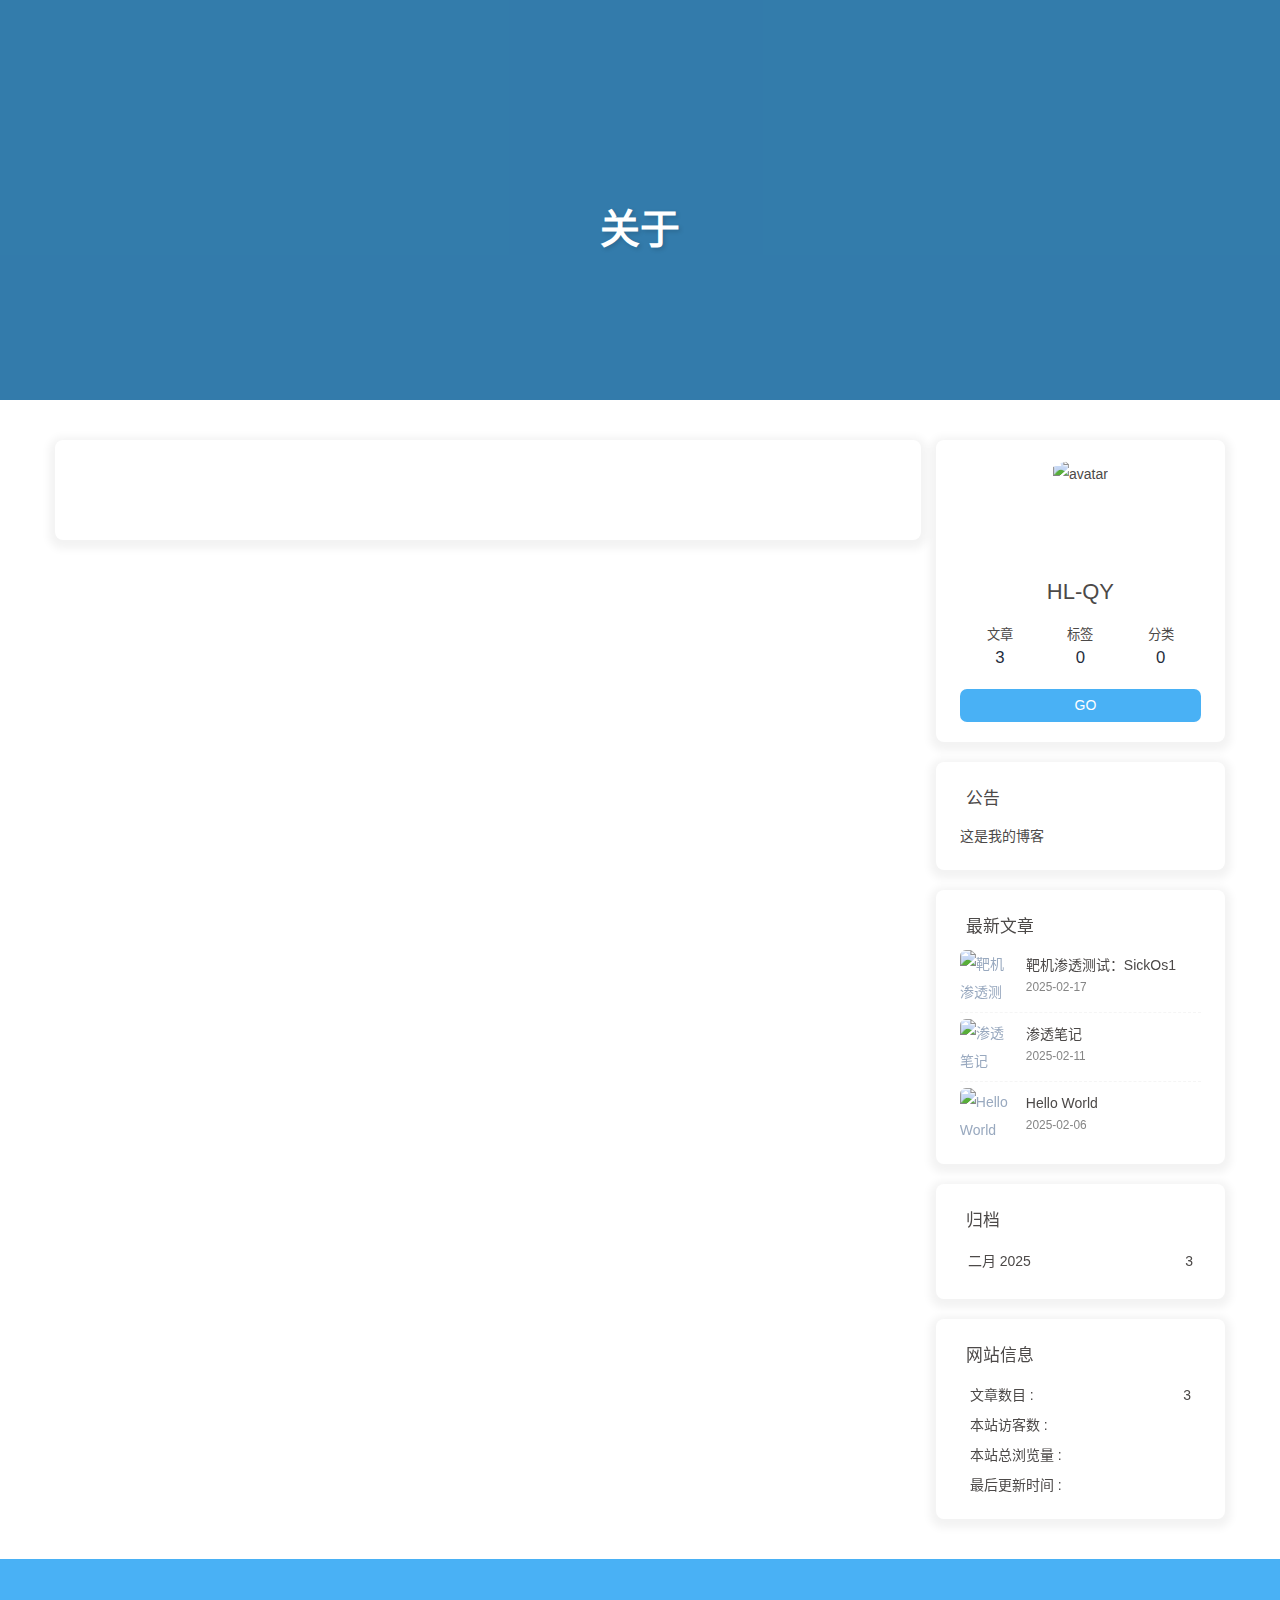
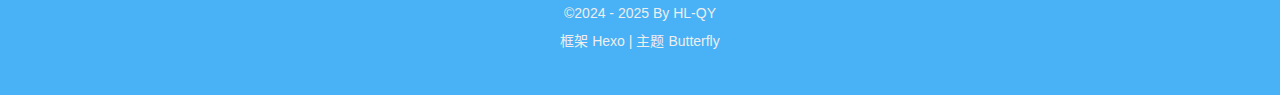
==== commit 05ed8a82: "Site updated: 2025-02-17 17:15:02" ====
--- a/about/index.html
+++ b/about/index.html
@@ -142,7 +142,7 @@
   isToc: false,
   pageType: 'page'
 }</script><meta name="generator" content="Hexo 7.3.0"><link rel="alternate" href="/atom.xml" title="HLLLLLLL" type="application/atom+xml">
-</head><body><div id="web_bg" style="background-image: url(https://raw.gitcode.com/2403_86461519/JPEG/attachment/uploads/cddeb5e8-6aca-4076-be56-4533db070192/fengmian3.jpg);"></div><div id="sidebar"><div id="menu-mask"></div><div id="sidebar-menus"><div class="avatar-img text-center"><img src="/img/touxiang.png" onerror="this.onerror=null;this.src='/img/friend_404.gif'" alt="avatar"/></div><div class="site-data text-center"><a href="/archives/"><div class="headline">文章</div><div class="length-num">3</div></a><a href="/tags/"><div class="headline">标签</div><div class="length-num">0</div></a><a href="/categories/"><div class="headline">分类</div><div class="length-num">0</div></a></div><div class="menus_items"><div class="menus_item"><a class="site-page" href="/"><i class="fa-fw fas fa-home"></i><span> 首页</span></a></div><div class="menus_item"><a class="site-page" href="/archives/"><i class="fa-fw fas fa-archive"></i><span> 时间轴</span></a></div><div class="menus_item"><a class="site-page" href="/tags/"><i class="fa-fw fas fa-tags"></i><span> 标签</span></a></div><div class="menus_item"><a class="site-page" href="/categories/"><i class="fa-fw fas fa-folder-open"></i><span> 分类</span></a></div><div class="menus_item"><span class="site-page group hide"><i class="fa-fw fas fa-list"></i><span> 清单</span><i class="fas fa-chevron-down"></i></span><ul class="menus_item_child"><li><a class="site-page child" href="/music/"><i class="fa-fw fas fa-music"></i><span> 音乐</span></a></li><li><a class="site-page child" href="/Gallery/"><i class="fa-fw fas fa-images"></i><span> 照片</span></a></li><li><a class="site-page child" href="/movies/"><i class="fa-fw fas fa-video"></i><span> 电影</span></a></li></ul></div><div class="menus_item"><a class="site-page" href="/link/"><i class="fa-fw fas fa-link"></i><span> 友链</span></a></div><div class="menus_item"><a class="site-page" href="/about/"><i class="fa-fw fas fa-heart"></i><span> 关于</span></a></div></div></div></div><div class="page" id="body-wrap"><header class="not-home-page" id="page-header"><nav id="nav"><span id="blog-info"><a class="nav-site-title" href="/"><span class="site-name">HLLLLLLL</span></a></span><div id="menus"><div class="menus_items"><div class="menus_item"><a class="site-page" href="/"><i class="fa-fw fas fa-home"></i><span> 首页</span></a></div><div class="menus_item"><a class="site-page" href="/archives/"><i class="fa-fw fas fa-archive"></i><span> 时间轴</span></a></div><div class="menus_item"><a class="site-page" href="/tags/"><i class="fa-fw fas fa-tags"></i><span> 标签</span></a></div><div class="menus_item"><a class="site-page" href="/categories/"><i class="fa-fw fas fa-folder-open"></i><span> 分类</span></a></div><div class="menus_item"><span class="site-page group hide"><i class="fa-fw fas fa-list"></i><span> 清单</span><i class="fas fa-chevron-down"></i></span><ul class="menus_item_child"><li><a class="site-page child" href="/music/"><i class="fa-fw fas fa-music"></i><span> 音乐</span></a></li><li><a class="site-page child" href="/Gallery/"><i class="fa-fw fas fa-images"></i><span> 照片</span></a></li><li><a class="site-page child" href="/movies/"><i class="fa-fw fas fa-video"></i><span> 电影</span></a></li></ul></div><div class="menus_item"><a class="site-page" href="/link/"><i class="fa-fw fas fa-link"></i><span> 友链</span></a></div><div class="menus_item"><a class="site-page" href="/about/"><i class="fa-fw fas fa-heart"></i><span> 关于</span></a></div></div><div id="toggle-menu"><span class="site-page"><i class="fas fa-bars fa-fw"></i></span></div></div></nav><div id="page-site-info"><h1 id="site-title">关于</h1></div></header><main class="layout" id="content-inner"><div id="page"><div class="container" id="article-container"></div></div><div class="aside-content" id="aside-content"><div class="card-widget card-info text-center"><div class="avatar-img"><img src="/img/touxiang.png" onerror="this.onerror=null;this.src='/img/friend_404.gif'" alt="avatar"/></div><div class="author-info-name">HL-QY</div><div class="author-info-description"></div><div class="site-data"><a href="/archives/"><div class="headline">文章</div><div class="length-num">3</div></a><a href="/tags/"><div class="headline">标签</div><div class="length-num">0</div></a><a href="/categories/"><div class="headline">分类</div><div class="length-num">0</div></a></div><a id="card-info-btn" target="_blank" rel="noopener" href="https://github.com/HL-QY/HL-QY.github.io"><i class="fab fa-github"></i><span>GO</span></a></div><div class="card-widget card-announcement"><div class="item-headline"><i class="fas fa-bullhorn fa-shake"></i><span>公告</span></div><div class="announcement_content">这是我的博客</div></div><div class="sticky_layout"><div class="card-widget card-recent-post"><div class="item-headline"><i class="fas fa-history"></i><span>最新文章</span></div><div class="aside-list"><div class="aside-list-item"><a class="thumbnail" href="/2025/02/17/%E6%B8%97%E9%80%8F%E6%B5%8B%E8%AF%95SickOs1/" title="无标题"><img src="https://raw.gitcode.com/2403_86461519/JPEG/attachment/uploads/acd959e2-227d-4db0-a787-74c80fbc0645/a125.jpg" onerror="this.onerror=null;this.src='/img/404.jpg'" alt="无标题"/></a><div class="content"><a class="title" href="/2025/02/17/%E6%B8%97%E9%80%8F%E6%B5%8B%E8%AF%95SickOs1/" title="无标题">无标题</a><time datetime="2025-02-17T09:10:21.463Z" title="发表于 2025-02-17 17:10:21">2025-02-17</time></div></div><div class="aside-list-item"><a class="thumbnail" href="/2025/02/11/%E6%B8%97%E9%80%8F%E7%AC%94%E8%AE%B0/" title="渗透笔记"><img src="https://raw.gitcode.com/2403_86461519/JPEG/attachment/uploads/47676d36-a50c-4c65-b4ee-63ed3d1ffa10/a091.jpg" onerror="this.onerror=null;this.src='/img/404.jpg'" alt="渗透笔记"/></a><div class="content"><a class="title" href="/2025/02/11/%E6%B8%97%E9%80%8F%E7%AC%94%E8%AE%B0/" title="渗透笔记">渗透笔记</a><time datetime="2025-02-11T03:21:26.477Z" title="发表于 2025-02-11 11:21:26">2025-02-11</time></div></div><div class="aside-list-item"><a class="thumbnail" href="/2025/02/06/hello-world/" title="Hello World"><img src="https://raw.gitcode.com/2403_86461519/JPEG/attachment/uploads/62e69cff-3216-429b-ab98-98f89cfb9a15/a139.jpg" onerror="this.onerror=null;this.src='/img/404.jpg'" alt="Hello World"/></a><div class="content"><a class="title" href="/2025/02/06/hello-world/" title="Hello World">Hello World</a><time datetime="2025-02-06T05:18:37.352Z" title="发表于 2025-02-06 13:18:37">2025-02-06</time></div></div></div></div><div class="card-widget card-archives">
+</head><body><div id="web_bg" style="background-image: url(https://raw.gitcode.com/2403_86461519/JPEG/attachment/uploads/cddeb5e8-6aca-4076-be56-4533db070192/fengmian3.jpg);"></div><div id="sidebar"><div id="menu-mask"></div><div id="sidebar-menus"><div class="avatar-img text-center"><img src="/img/touxiang.png" onerror="this.onerror=null;this.src='/img/friend_404.gif'" alt="avatar"/></div><div class="site-data text-center"><a href="/archives/"><div class="headline">文章</div><div class="length-num">3</div></a><a href="/tags/"><div class="headline">标签</div><div class="length-num">0</div></a><a href="/categories/"><div class="headline">分类</div><div class="length-num">0</div></a></div><div class="menus_items"><div class="menus_item"><a class="site-page" href="/"><i class="fa-fw fas fa-home"></i><span> 首页</span></a></div><div class="menus_item"><a class="site-page" href="/archives/"><i class="fa-fw fas fa-archive"></i><span> 时间轴</span></a></div><div class="menus_item"><a class="site-page" href="/tags/"><i class="fa-fw fas fa-tags"></i><span> 标签</span></a></div><div class="menus_item"><a class="site-page" href="/categories/"><i class="fa-fw fas fa-folder-open"></i><span> 分类</span></a></div><div class="menus_item"><span class="site-page group hide"><i class="fa-fw fas fa-list"></i><span> 清单</span><i class="fas fa-chevron-down"></i></span><ul class="menus_item_child"><li><a class="site-page child" href="/music/"><i class="fa-fw fas fa-music"></i><span> 音乐</span></a></li><li><a class="site-page child" href="/Gallery/"><i class="fa-fw fas fa-images"></i><span> 照片</span></a></li><li><a class="site-page child" href="/movies/"><i class="fa-fw fas fa-video"></i><span> 电影</span></a></li></ul></div><div class="menus_item"><a class="site-page" href="/link/"><i class="fa-fw fas fa-link"></i><span> 友链</span></a></div><div class="menus_item"><a class="site-page" href="/about/"><i class="fa-fw fas fa-heart"></i><span> 关于</span></a></div></div></div></div><div class="page" id="body-wrap"><header class="not-home-page" id="page-header"><nav id="nav"><span id="blog-info"><a class="nav-site-title" href="/"><span class="site-name">HLLLLLLL</span></a></span><div id="menus"><div class="menus_items"><div class="menus_item"><a class="site-page" href="/"><i class="fa-fw fas fa-home"></i><span> 首页</span></a></div><div class="menus_item"><a class="site-page" href="/archives/"><i class="fa-fw fas fa-archive"></i><span> 时间轴</span></a></div><div class="menus_item"><a class="site-page" href="/tags/"><i class="fa-fw fas fa-tags"></i><span> 标签</span></a></div><div class="menus_item"><a class="site-page" href="/categories/"><i class="fa-fw fas fa-folder-open"></i><span> 分类</span></a></div><div class="menus_item"><span class="site-page group hide"><i class="fa-fw fas fa-list"></i><span> 清单</span><i class="fas fa-chevron-down"></i></span><ul class="menus_item_child"><li><a class="site-page child" href="/music/"><i class="fa-fw fas fa-music"></i><span> 音乐</span></a></li><li><a class="site-page child" href="/Gallery/"><i class="fa-fw fas fa-images"></i><span> 照片</span></a></li><li><a class="site-page child" href="/movies/"><i class="fa-fw fas fa-video"></i><span> 电影</span></a></li></ul></div><div class="menus_item"><a class="site-page" href="/link/"><i class="fa-fw fas fa-link"></i><span> 友链</span></a></div><div class="menus_item"><a class="site-page" href="/about/"><i class="fa-fw fas fa-heart"></i><span> 关于</span></a></div></div><div id="toggle-menu"><span class="site-page"><i class="fas fa-bars fa-fw"></i></span></div></div></nav><div id="page-site-info"><h1 id="site-title">关于</h1></div></header><main class="layout" id="content-inner"><div id="page"><div class="container" id="article-container"></div></div><div class="aside-content" id="aside-content"><div class="card-widget card-info text-center"><div class="avatar-img"><img src="/img/touxiang.png" onerror="this.onerror=null;this.src='/img/friend_404.gif'" alt="avatar"/></div><div class="author-info-name">HL-QY</div><div class="author-info-description"></div><div class="site-data"><a href="/archives/"><div class="headline">文章</div><div class="length-num">3</div></a><a href="/tags/"><div class="headline">标签</div><div class="length-num">0</div></a><a href="/categories/"><div class="headline">分类</div><div class="length-num">0</div></a></div><a id="card-info-btn" target="_blank" rel="noopener" href="https://github.com/HL-QY/HL-QY.github.io"><i class="fab fa-github"></i><span>GO</span></a></div><div class="card-widget card-announcement"><div class="item-headline"><i class="fas fa-bullhorn fa-shake"></i><span>公告</span></div><div class="announcement_content">这是我的博客</div></div><div class="sticky_layout"><div class="card-widget card-recent-post"><div class="item-headline"><i class="fas fa-history"></i><span>最新文章</span></div><div class="aside-list"><div class="aside-list-item"><a class="thumbnail" href="/2025/02/17/%E6%B8%97%E9%80%8F%E6%B5%8B%E8%AF%95SickOs1/" title="靶机渗透测试：SickOs1"><img src="https://raw.gitcode.com/2403_86461519/JPEG/attachment/uploads/dc90448c-e7fc-450e-8cd8-a71cc0078eee/b016.jpg" onerror="this.onerror=null;this.src='/img/404.jpg'" alt="靶机渗透测试：SickOs1"/></a><div class="content"><a class="title" href="/2025/02/17/%E6%B8%97%E9%80%8F%E6%B5%8B%E8%AF%95SickOs1/" title="靶机渗透测试：SickOs1">靶机渗透测试：SickOs1</a><time datetime="2025-02-17T09:10:21.463Z" title="发表于 2025-02-17 17:10:21">2025-02-17</time></div></div><div class="aside-list-item"><a class="thumbnail" href="/2025/02/11/%E6%B8%97%E9%80%8F%E7%AC%94%E8%AE%B0/" title="渗透笔记"><img src="https://raw.gitcode.com/2403_86461519/JPEG/attachment/uploads/62e69cff-3216-429b-ab98-98f89cfb9a15/a139.jpg" onerror="this.onerror=null;this.src='/img/404.jpg'" alt="渗透笔记"/></a><div class="content"><a class="title" href="/2025/02/11/%E6%B8%97%E9%80%8F%E7%AC%94%E8%AE%B0/" title="渗透笔记">渗透笔记</a><time datetime="2025-02-11T03:21:26.477Z" title="发表于 2025-02-11 11:21:26">2025-02-11</time></div></div><div class="aside-list-item"><a class="thumbnail" href="/2025/02/06/hello-world/" title="Hello World"><img src="https://raw.gitcode.com/2403_86461519/JPEG/attachment/uploads/47676d36-a50c-4c65-b4ee-63ed3d1ffa10/a091.jpg" onerror="this.onerror=null;this.src='/img/404.jpg'" alt="Hello World"/></a><div class="content"><a class="title" href="/2025/02/06/hello-world/" title="Hello World">Hello World</a><time datetime="2025-02-06T05:18:37.352Z" title="发表于 2025-02-06 13:18:37">2025-02-06</time></div></div></div></div><div class="card-widget card-archives">
     <div class="item-headline">
       <i class="fas fa-archive"></i>
       <span>归档</span>
@@ -161,4 +161,4 @@
         </li>
       
     </ul>
-  </div><div class="card-widget card-webinfo"><div class="item-headline"><i class="fas fa-chart-line"></i><span>网站信息</span></div><div class="webinfo"><div class="webinfo-item"><div class="item-name">文章数目 :</div><div class="item-count">3</div></div><div class="webinfo-item"><div class="item-name">本站访客数 :</div><div class="item-count" id="busuanzi_value_site_uv"><i class="fa-solid fa-spinner fa-spin"></i></div></div><div class="webinfo-item"><div class="item-name">本站总浏览量 :</div><div class="item-count" id="busuanzi_value_site_pv"><i class="fa-solid fa-spinner fa-spin"></i></div></div><div class="webinfo-item"><div class="item-name">最后更新时间 :</div><div class="item-count" id="last-push-date" data-lastPushDate="2025-02-17T09:10:52.192Z"><i class="fa-solid fa-spinner fa-spin"></i></div></div></div></div></div></div></main><footer id="footer" style="background-image: url(/img/footer.jpg);"><div id="footer-wrap"><div class="copyright">&copy;2024 - 2025 By HL-QY</div><div class="framework-info"><span>框架 </span><a target="_blank" rel="noopener" href="https://hexo.io">Hexo</a><span class="footer-separator">|</span><span>主题 </span><a target="_blank" rel="noopener" href="https://github.com/jerryc127/hexo-theme-butterfly">Butterfly</a></div></div></footer></div><div id="rightside"><div id="rightside-config-hide"><button id="darkmode" type="button" title="日间和夜间模式切换"><i class="fas fa-adjust"></i></button><button id="hide-aside-btn" type="button" title="单栏和双栏切换"><i class="fas fa-arrows-alt-h"></i></button></div><div id="rightside-config-show"><button id="rightside-config" type="button" title="设置"><i class="fas fa-cog fa-spin"></i></button><button id="go-up" type="button" title="回到顶部"><span class="scroll-percent"></span><i class="fas fa-arrow-up"></i></button></div></div><div><script src="/js/utils.js"></script><script src="/js/main.js"></script><div class="js-pjax"></div><script async data-pjax src="//busuanzi.ibruce.info/busuanzi/2.3/busuanzi.pure.mini.js"></script></div></body></html>+  </div><div class="card-widget card-webinfo"><div class="item-headline"><i class="fas fa-chart-line"></i><span>网站信息</span></div><div class="webinfo"><div class="webinfo-item"><div class="item-name">文章数目 :</div><div class="item-count">3</div></div><div class="webinfo-item"><div class="item-name">本站访客数 :</div><div class="item-count" id="busuanzi_value_site_uv"><i class="fa-solid fa-spinner fa-spin"></i></div></div><div class="webinfo-item"><div class="item-name">本站总浏览量 :</div><div class="item-count" id="busuanzi_value_site_pv"><i class="fa-solid fa-spinner fa-spin"></i></div></div><div class="webinfo-item"><div class="item-name">最后更新时间 :</div><div class="item-count" id="last-push-date" data-lastPushDate="2025-02-17T09:15:01.794Z"><i class="fa-solid fa-spinner fa-spin"></i></div></div></div></div></div></div></main><footer id="footer" style="background-image: url(/img/footer.jpg);"><div id="footer-wrap"><div class="copyright">&copy;2024 - 2025 By HL-QY</div><div class="framework-info"><span>框架 </span><a target="_blank" rel="noopener" href="https://hexo.io">Hexo</a><span class="footer-separator">|</span><span>主题 </span><a target="_blank" rel="noopener" href="https://github.com/jerryc127/hexo-theme-butterfly">Butterfly</a></div></div></footer></div><div id="rightside"><div id="rightside-config-hide"><button id="darkmode" type="button" title="日间和夜间模式切换"><i class="fas fa-adjust"></i></button><button id="hide-aside-btn" type="button" title="单栏和双栏切换"><i class="fas fa-arrows-alt-h"></i></button></div><div id="rightside-config-show"><button id="rightside-config" type="button" title="设置"><i class="fas fa-cog fa-spin"></i></button><button id="go-up" type="button" title="回到顶部"><span class="scroll-percent"></span><i class="fas fa-arrow-up"></i></button></div></div><div><script src="/js/utils.js"></script><script src="/js/main.js"></script><div class="js-pjax"></div><script async data-pjax src="//busuanzi.ibruce.info/busuanzi/2.3/busuanzi.pure.mini.js"></script></div></body></html>